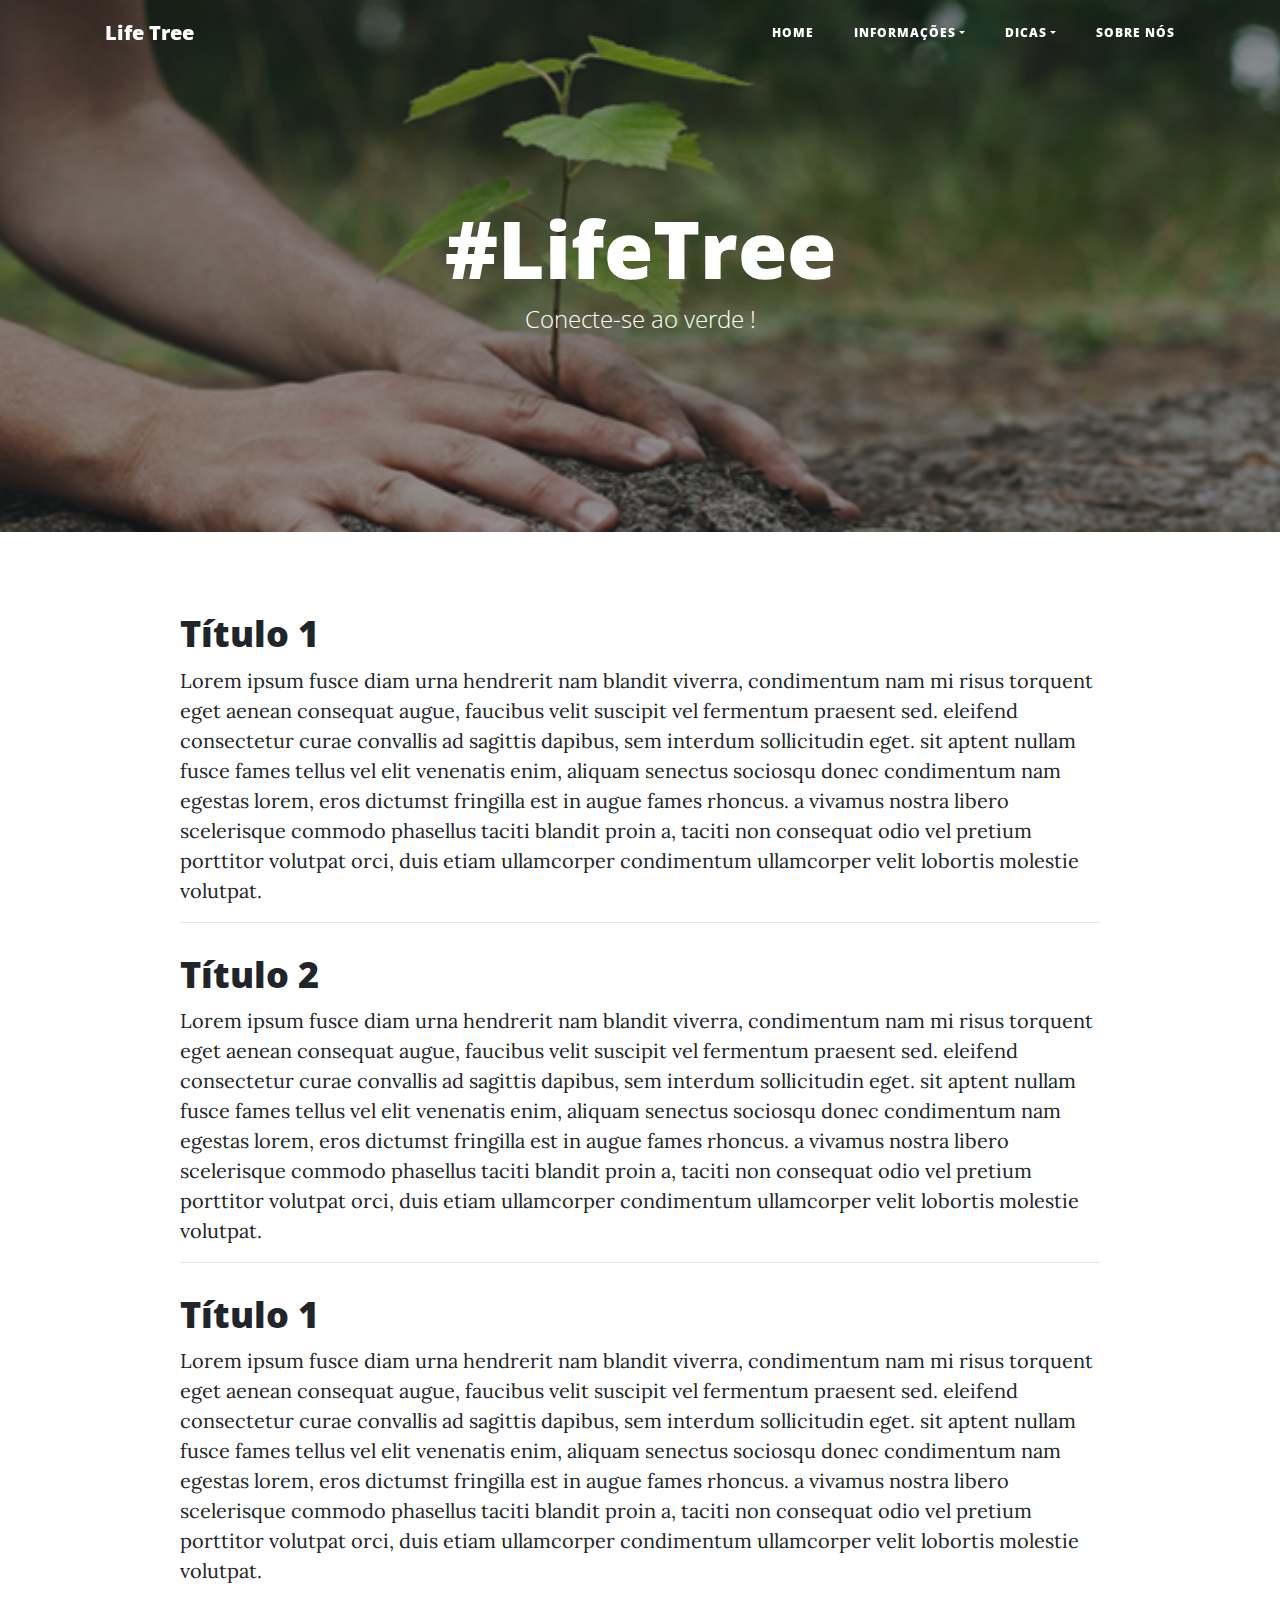
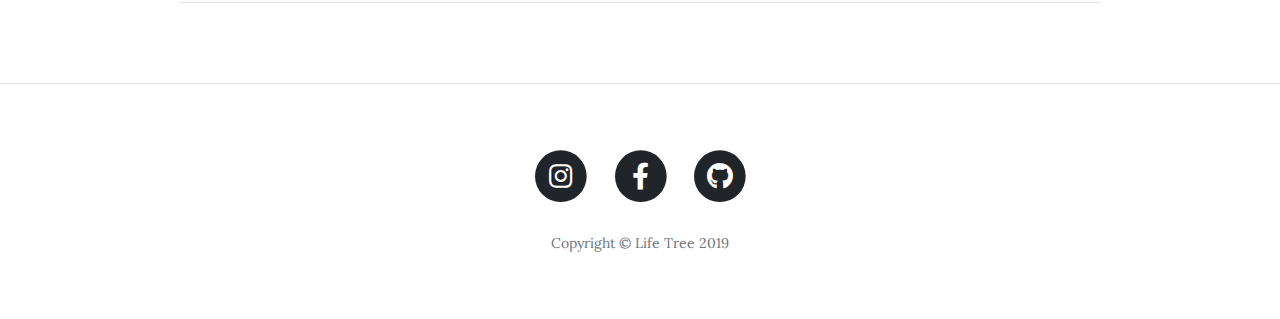
==== index.html @ 3e4d9c39 "Adição dos icones" ====
<!DOCTYPE html>
<html lang="en">

<head>
    <meta charset="utf-8">
    <meta name="viewport" content="width=device-width, initial-scale=1, shrink-to-fit=no">
    <meta name="description" content="">
    <meta name="author" content="">

    <title>Life tree</title>

    <!-- Bootstrap core CSS -->
    <link rel="stylesheet" href="https://stackpath.bootstrapcdn.com/bootstrap/4.3.1/css/bootstrap.min.css" integrity="sha384-ggOyR0iXCbMQv3Xipma34MD+dH/1fQ784/j6cY/iJTQUOhcWr7x9JvoRxT2MZw1T" crossorigin="anonymous">

    <link rel="shortcut icon" href="/lifetree/src/pics/image/icone.png" width="8">
    <link rel="icon" type="image/png" href="/lifetree/src/pics/image/icone.png" sizes="16x16">
    <link rel="icon" type="image/png" href="/lifetree/src/pics/image/icone.png" sizes="32x32">
    <link rel="icon" type="image/png" href="/lifetree/src/pics/image/icone.png" sizes="48x48">

    <!-- Custom fonts for this template -->
    <link href="vendor/fontawesome-free/css/all.min.css" rel="stylesheet" type="text/css">
    <link href='https://fonts.googleapis.com/css?family=Lora:400,700,400italic,700italic' rel='stylesheet' type='text/css'>
    <link href='https://fonts.googleapis.com/css?family=Open+Sans:300italic,400italic,600italic,700italic,800italic,400,300,600,700,800' rel='stylesheet' type='text/css'>

    <!-- Custom styles for this template -->
    <link href="src/css/clean-blog/clean-blog.min.css" rel="stylesheet">

    <!-- Manifest -->
    <link rel="manifest" href="/lifetree/manifest.json">
</head>

<body>

    <!-- Navigation -->
    <nav class="navbar navbar-expand-lg navbar-light fixed-top" id="mainNav">
        <div class="container">
            <a class="navbar-brand" href="index.html">Life Tree</a>
            <button class="navbar-toggler navbar-toggler-right" type="button" data-toggle="collapse" data-target="#navbarResponsive" aria-controls="navbarResponsive" aria-expanded="false" aria-label="Toggle navigation">
                Menu
                <i class="fas fa-bars"></i>
            </button>
            <div class="collapse navbar-collapse" id="navbarResponsive">
                <ul class="navbar-nav ml-auto">
                    <li class="nav-item">
                        <a class="nav-link" href="index.html">Home</a>
                    </li>
                    <li class="nav-item dropdown">
                        <a class="nav-link dropdown-toggle" href="#" id="navbarDropdown" role="button" data-toggle="dropdown" aria-haspopup="true" aria-expanded="false">Informações</a>
                        <div class="dropdown-menu dropdown-menu-right animate slideIn" aria-labelledby="navbarDropdown">
                            <a class="dropdown-item" href="pages/flora.html">Flora</a>
                            <a class="dropdown-item" href="pages/coleta.html">Reciclagem</a>
                            <a class="dropdown-item" href="pages/ong.html">Parceiros</a>
                        </div>
                    </li>

                    <li class="nav-item dropdown">
                        <a class="nav-link dropdown-toggle" href="#" id="navbarDropdown" role="button" data-toggle="dropdown" aria-haspopup="true" aria-expanded="false">Dicas</a>
                        <div class="dropdown-menu dropdown-menu-right animate slideIn" aria-labelledby="navbarDropdown">
                            <a class="dropdown-item" href="pages/curiosidades.html">Curiosidades</a>
                            <a class="dropdown-item" href="pages/dicas.html">Dicas domescticas</a>
                        </div>
                    </li>
                    <li class="nav-item">
                        <a class="nav-link" href="contact.html">Sobre nós</a>
                    </li>
                </ul>
            </div>
        </div>
    </nav>

    <!-- Page Header -->
    <header class="masthead" style="background-image: url('src/css/muda.png')">
        <div class="overlay"></div>
        <div class="container">
            <div class="row">
                <div class="col-lg-8 col-md-10 mx-auto">
                    <div class="site-heading">
                        <h1>#LifeTree</h1>
                        <span class="subheading">Conecte-se ao verde !</span>
                    </div>
                </div>
            </div>
        </div>
    </header>

    <!-- Main Content -->
    <div class="container pb-5">
        <div class="row">
            <div class="col-lg-10 col-md-12 mx-auto">
                <div class="post-preview">
                    <a>
                        <h6 class="post-title">Título 1</h6>
                        <p class="post-subtitle">Lorem ipsum fusce diam urna hendrerit nam blandit viverra, condimentum nam mi risus torquent eget aenean consequat augue, faucibus velit suscipit vel fermentum praesent sed. eleifend consectetur curae convallis ad sagittis dapibus, sem interdum sollicitudin eget. sit aptent nullam fusce fames tellus vel elit venenatis enim, aliquam senectus sociosqu donec condimentum nam egestas lorem, eros dictumst fringilla est in augue fames rhoncus. a vivamus nostra libero scelerisque commodo phasellus taciti blandit proin a, taciti non consequat odio vel pretium porttitor volutpat orci, duis etiam ullamcorper condimentum ullamcorper velit lobortis molestie volutpat.
                        </p>
                    </a>
                    <!-- <p class="post-meta">Posted by <a href="#">Start Bootstrap</a> on September 24, 2019</p> -->
                </div>
                <hr>
                <div class="post-preview">
                    <a>
                        <h6 class="post-title">Título 2</h6>
                        <p class="post-subtitle">Lorem ipsum fusce diam urna hendrerit nam blandit viverra, condimentum nam mi risus torquent eget aenean consequat augue, faucibus velit suscipit vel fermentum praesent sed. eleifend consectetur curae convallis ad sagittis dapibus, sem interdum sollicitudin eget. sit aptent nullam fusce fames tellus vel elit venenatis enim, aliquam senectus sociosqu donec condimentum nam egestas lorem, eros dictumst fringilla est in augue fames rhoncus. a vivamus nostra libero scelerisque commodo phasellus taciti blandit proin a, taciti non consequat odio vel pretium porttitor volutpat orci, duis etiam ullamcorper condimentum ullamcorper velit lobortis molestie volutpat.
                        </p>
                    </a>
                    <!-- <p class="post-meta">Posted by <a href="#">Start Bootstrap</a> on September 24, 2019</p> -->
                </div>

                <hr>

                <div class="post-preview">
                    <a>
                        <h6 class="post-title">Título 1</h6>
                        <p class="post-subtitle">Lorem ipsum fusce diam urna hendrerit nam blandit viverra, condimentum nam mi risus torquent eget aenean consequat augue, faucibus velit suscipit vel fermentum praesent sed. eleifend consectetur curae convallis ad sagittis dapibus, sem interdum sollicitudin eget. sit aptent nullam fusce fames tellus vel elit venenatis enim, aliquam senectus sociosqu donec condimentum nam egestas lorem, eros dictumst fringilla est in augue fames rhoncus. a vivamus nostra libero scelerisque commodo phasellus taciti blandit proin a, taciti non consequat odio vel pretium porttitor volutpat orci, duis etiam ullamcorper condimentum ullamcorper velit lobortis molestie volutpat.
                        </p>
                    </a>
                    <!-- <p class="post-meta">Posted by <a href="#">Start Bootstrap</a> on September 24, 2019</p> -->
                </div>

                <hr>
                <!-- Pager -->
                <!-- <div class="clearfix">
                    <a class="btn btn-primary float-right" href="#">Older Posts &rarr;</a>
                </div> -->
            </div>
        </div>
    </div>

    <hr class>

    <!-- Footer -->
    <footer>
        <div class="container">
            <div class="row">
                <div class="col-lg-10 col-md-12 mx-auto">
                    <ul class="list-inline text-center">
                        <li class="list-inline-item">
                            <a href="#">
                                <span class="fa-stack fa-lg">
                  <i class="fas fa-circle fa-stack-2x"></i>
                  <i class="fab fa-instagram fa-stack-1x fa-inverse"></i>
                </span>
                            </a>
                        </li>
                        <li class="list-inline-item">
                            <a href="#">
                                <span class="fa-stack fa-lg">
                  <i class="fas fa-circle fa-stack-2x"></i>
                  <i class="fab fa-facebook-f fa-stack-1x fa-inverse"></i>
                </span>
                            </a>
                        </li>
                        <li class="list-inline-item">
                            <a href="#">
                                <span class="fa-stack fa-lg">
                  <i class="fas fa-circle fa-stack-2x"></i>
                  <i class="fab fa-github fa-stack-1x fa-inverse"></i>
                </span>
                            </a>
                        </li>
                    </ul>
                    <p class="copyright text-muted">Copyright &copy; Life Tree 2019</p>
                </div>
            </div>
        </div>
    </footer>

    <!-- For Service Worker -->
    <script src="/lifetree/src/js/app.js"></script>
    <!-- Bootstrap core JavaScript -->
    <script src="/lifetree/vendor/jquery/jquery.min.js"></script>
    <script src="https://stackpath.bootstrapcdn.com/bootstrap/4.3.1/js/bootstrap.min.js" integrity="sha384-JjSmVgyd0p3pXB1rRibZUAYoIIy6OrQ6VrjIEaFf/nJGzIxFDsf4x0xIM+B07jRM" crossorigin="anonymous"></script>

    <!-- Custom scripts for this template -->
    <script src="/lifetree/src/js/clean-blog/clean-blog.min.js"></script>

</body>

</html>
---- src/css/clean-blog/clean-blog.min.css ----
/*!
 * Start Bootstrap - Clean Blog v5.0.7 (https://startbootstrap.com/template-overviews/clean-blog)
 * Copyright 2013-2019 Start Bootstrap
 * Licensed under MIT (https://github.com/BlackrockDigital/startbootstrap-clean-blog/blob/master/LICENSE)
 */body{font-size:20px;color:#212529;font-family:Lora,'Times New Roman',serif}p{line-height:1.5;margin:30px 0}p a{text-decoration:underline}h1,h2,h3,h4,h5,h6{font-weight:800;font-family:'Open Sans','Helvetica Neue',Helvetica,Arial,sans-serif}a{color:#212529;-webkit-transition:all .2s;transition:all .2s}a:focus,a:hover{color:#0085a1}blockquote{font-style:italic;color:#868e96}.section-heading{font-size:36px;font-weight:700;margin-top:60px}.caption{font-size:14px;font-style:italic;display:block;margin:0;padding:10px;text-align:center;border-bottom-right-radius:5px;border-bottom-left-radius:5px}::-moz-selection{color:#fff;background:#0085a1;text-shadow:none}::selection{color:#fff;background:#0085a1;text-shadow:none}img::-moz-selection{color:#fff;background:0 0}img::selection{color:#fff;background:0 0}img::-moz-selection{color:#fff;background:0 0}#mainNav{position:absolute;border-bottom:1px solid #e9ecef;background-color:#fff;font-family:'Open Sans','Helvetica Neue',Helvetica,Arial,sans-serif}#mainNav .navbar-brand{font-weight:800;color:#343a40}#mainNav .navbar-toggler{font-size:12px;font-weight:800;padding:13px;text-transform:uppercase;color:#343a40}#mainNav .navbar-nav>li.nav-item>a{font-size:12px;font-weight:800;letter-spacing:1px;text-transform:uppercase}@media only screen and (min-width:992px){#mainNav{border-bottom:1px solid transparent;background:0 0}#mainNav .navbar-brand{padding:10px 20px;color:#fff}#mainNav .navbar-brand:focus,#mainNav .navbar-brand:hover{color:rgba(255,255,255,.8)}#mainNav .navbar-nav>li.nav-item>a{padding:10px 20px;color:#fff}#mainNav .navbar-nav>li.nav-item>a:focus,#mainNav .navbar-nav>li.nav-item>a:hover{color:rgba(255,255,255,.8)}}@media only screen and (min-width:992px){#mainNav{-webkit-transition:background-color .2s;transition:background-color .2s;-webkit-transform:translate3d(0,0,0);transform:translate3d(0,0,0);-webkit-backface-visibility:hidden}#mainNav.is-fixed{position:fixed;top:-67px;-webkit-transition:-webkit-transform .2s;transition:-webkit-transform .2s;transition:transform .2s;transition:transform .2s,-webkit-transform .2s;border-bottom:1px solid #fff;background-color:rgba(255,255,255,.9)}#mainNav.is-fixed .navbar-brand{color:#212529}#mainNav.is-fixed .navbar-brand:focus,#mainNav.is-fixed .navbar-brand:hover{color:#0085a1}#mainNav.is-fixed .navbar-nav>li.nav-item>a{color:#212529}#mainNav.is-fixed .navbar-nav>li.nav-item>a:focus,#mainNav.is-fixed .navbar-nav>li.nav-item>a:hover{color:#0085a1}#mainNav.is-visible{-webkit-transform:translate3d(0,100%,0);transform:translate3d(0,100%,0)}}header.masthead{margin-bottom:50px;background:no-repeat center center;background-color:#868e96;background-attachment:scroll;position:relative;background-size:cover}header.masthead .overlay{position:absolute;top:0;left:0;height:100%;width:100%;background-color:#212529;opacity:.5}header.masthead .page-heading,header.masthead .post-heading,header.masthead .site-heading{padding:200px 0 150px;color:#fff}@media only screen and (min-width:768px){header.masthead .page-heading,header.masthead .post-heading,header.masthead .site-heading{padding:200px 0}}header.masthead .page-heading,header.masthead .site-heading{text-align:center}header.masthead .page-heading h1,header.masthead .site-heading h1{font-size:50px;margin-top:0}header.masthead .page-heading .subheading,header.masthead .site-heading .subheading{font-size:24px;font-weight:300;line-height:1.1;display:block;margin:10px 0 0;font-family:'Open Sans','Helvetica Neue',Helvetica,Arial,sans-serif}@media only screen and (min-width:768px){header.masthead .page-heading h1,header.masthead .site-heading h1{font-size:80px}}header.masthead .post-heading h1{font-size:35px}header.masthead .post-heading .meta,header.masthead .post-heading .subheading{line-height:1.1;display:block}header.masthead .post-heading .subheading{font-size:24px;font-weight:600;margin:10px 0 30px;font-family:'Open Sans','Helvetica Neue',Helvetica,Arial,sans-serif}header.masthead .post-heading .meta{font-size:20px;font-weight:300;font-style:italic;font-family:Lora,'Times New Roman',serif}header.masthead .post-heading .meta a{color:#fff}@media only screen and (min-width:768px){header.masthead .post-heading h1{font-size:55px}header.masthead .post-heading .subheading{font-size:30px}}.post-preview>a{color:#212529}.post-preview>a:focus,.post-preview>a:hover{text-decoration:none;color:#0085a1}.post-preview>a>.post-title{font-size:30px;margin-top:30px;margin-bottom:10px}.post-preview>a>.post-subtitle{font-weight:300;margin:0 0 10px}.post-preview>.post-meta{font-size:18px;font-style:italic;margin-top:0;color:#868e96}.post-preview>.post-meta>a{text-decoration:none;color:#212529}.post-preview>.post-meta>a:focus,.post-preview>.post-meta>a:hover{text-decoration:underline;color:#0085a1}@media only screen and (min-width:768px){.post-preview>a>.post-title{font-size:36px}}.floating-label-form-group{font-size:14px;position:relative;margin-bottom:0;padding-bottom:.5em;border-bottom:1px solid #dee2e6}.floating-label-form-group input,.floating-label-form-group textarea{font-size:1.5em;position:relative;z-index:1;padding:0;resize:none;border:none;border-radius:0;background:0 0;-webkit-box-shadow:none!important;box-shadow:none!important;font-family:Lora,'Times New Roman',serif}.floating-label-form-group input::-webkit-input-placeholder,.floating-label-form-group textarea::-webkit-input-placeholder{color:#868e96;font-family:Lora,'Times New Roman',serif}.floating-label-form-group label{font-size:.85em;line-height:1.764705882em;position:relative;z-index:0;top:2em;display:block;margin:0;-webkit-transition:top .3s ease,opacity .3s ease;transition:top .3s ease,opacity .3s ease;vertical-align:middle;vertical-align:baseline;opacity:0}.floating-label-form-group .help-block{margin:15px 0}.floating-label-form-group-with-value label{top:0;opacity:1}.floating-label-form-group-with-focus label{color:#0085a1}form .form-group:first-child .floating-label-form-group{border-top:1px solid #dee2e6}footer{padding:50px 0 65px}footer .list-inline{margin:0;padding:0}footer .copyright{font-size:14px;margin-bottom:0;text-align:center}.btn{font-size:14px;font-weight:800;padding:15px 25px;letter-spacing:1px;text-transform:uppercase;border-radius:0;font-family:'Open Sans','Helvetica Neue',Helvetica,Arial,sans-serif}.btn-primary{background-color:#0085a1;border-color:#0085a1}.btn-primary:active,.btn-primary:focus,.btn-primary:hover{color:#fff;background-color:#00657b!important;border-color:#00657b!important}.btn-lg{font-size:16px;padding:25px 35px}
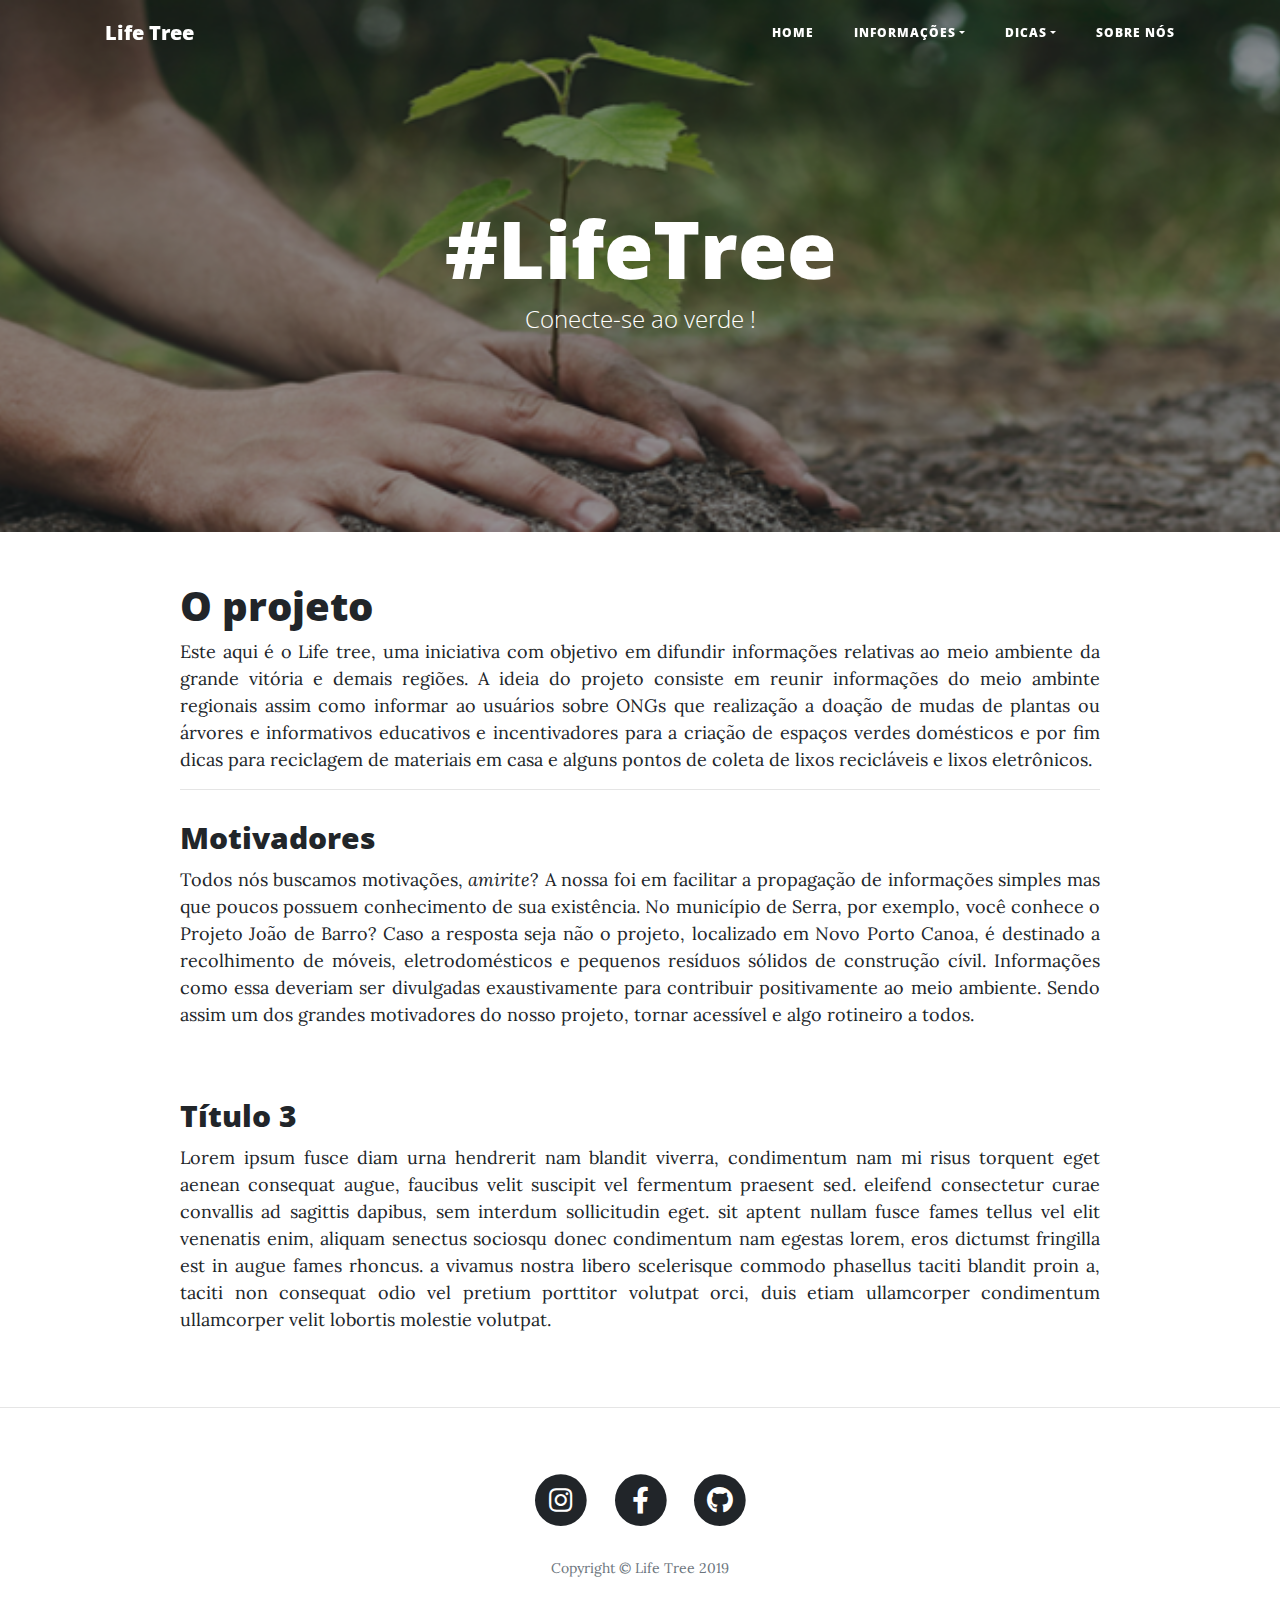
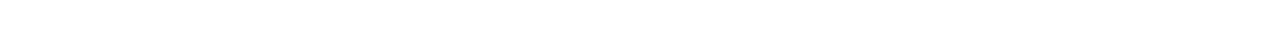
==== commit b3d5f20e: "chatisse" ====
--- a/index.html
+++ b/index.html
@@ -26,7 +26,7 @@
     <link href="src/css/clean-blog/clean-blog.min.css" rel="stylesheet">
 
     <!-- Manifest -->
-    <link rel="manifest" href="/lifetree/manifest.json">
+    <!-- <link rel="manifest" href="/lifetree/manifest.json"> -->
 </head>
 
 <body>
@@ -87,10 +87,12 @@
     <div class="container pb-5">
         <div class="row">
             <div class="col-lg-10 col-md-12 mx-auto">
-                <div class="post-preview">
+                <div class="post-preview " >
                     <a>
-                        <h6 class="post-title">Título 1</h6>
-                        <p class="post-subtitle">Lorem ipsum fusce diam urna hendrerit nam blandit viverra, condimentum nam mi risus torquent eget aenean consequat augue, faucibus velit suscipit vel fermentum praesent sed. eleifend consectetur curae convallis ad sagittis dapibus, sem interdum sollicitudin eget. sit aptent nullam fusce fames tellus vel elit venenatis enim, aliquam senectus sociosqu donec condimentum nam egestas lorem, eros dictumst fringilla est in augue fames rhoncus. a vivamus nostra libero scelerisque commodo phasellus taciti blandit proin a, taciti non consequat odio vel pretium porttitor volutpat orci, duis etiam ullamcorper condimentum ullamcorper velit lobortis molestie volutpat.
+                        <h1 class="">O projeto</h1>
+                        <p class="post-subtitle text-justify">
+                            Este aqui é o Life tree, uma iniciativa com objetivo em difundir informações relativas ao meio ambiente da grande vitória e demais regiões. 
+                            A ideia do projeto consiste em reunir informações do meio ambinte regionais assim como informar ao usuários sobre ONGs que realização a doação de mudas de plantas ou árvores e informativos educativos e incentivadores para a criação de espaços verdes domésticos e por fim dicas para reciclagem de materiais em casa e alguns pontos de coleta de lixos recicláveis e lixos eletrônicos.
                         </p>
                     </a>
                     <!-- <p class="post-meta">Posted by <a href="#">Start Bootstrap</a> on September 24, 2019</p> -->
@@ -98,25 +100,23 @@
                 <hr>
                 <div class="post-preview">
                     <a>
-                        <h6 class="post-title">Título 2</h6>
-                        <p class="post-subtitle">Lorem ipsum fusce diam urna hendrerit nam blandit viverra, condimentum nam mi risus torquent eget aenean consequat augue, faucibus velit suscipit vel fermentum praesent sed. eleifend consectetur curae convallis ad sagittis dapibus, sem interdum sollicitudin eget. sit aptent nullam fusce fames tellus vel elit venenatis enim, aliquam senectus sociosqu donec condimentum nam egestas lorem, eros dictumst fringilla est in augue fames rhoncus. a vivamus nostra libero scelerisque commodo phasellus taciti blandit proin a, taciti non consequat odio vel pretium porttitor volutpat orci, duis etiam ullamcorper condimentum ullamcorper velit lobortis molestie volutpat.
+                        <h6 class="post-title">Motivadores</h6>
+                        <p class="post-subtitle text-justify">Todos nós buscamos motivações, <span class="font-italic">amirite</span>? A nossa foi em facilitar a propagação de informações simples mas que poucos possuem conhecimento de sua existência. No município de Serra, por exemplo, você conhece o Projeto João de Barro? Caso a resposta seja não o projeto, localizado em Novo Porto Canoa, é destinado a recolhimento de móveis, eletrodomésticos e pequenos resíduos sólidos de construção cívil. Informações como essa deveriam ser divulgadas exaustivamente para contribuir positivamente ao meio ambiente. Sendo assim um dos grandes motivadores do nosso projeto, tornar acessível e algo rotineiro a todos.
+                        </p>
+                    </a>
+                    <!-- <p class="post-meta">Posted by <a href="#">Start Bootstrap</a> on September 24, 2019</p> -->
+                </div>
+                <br>
+                <div class="post-preview">
+                    <a>
+                        <h6 class="post-title">Título 3</h6>
+                        <p class="post-subtitle text-justify">Lorem ipsum fusce diam urna hendrerit nam blandit viverra, condimentum nam mi risus torquent eget aenean consequat augue, faucibus velit suscipit vel fermentum praesent sed. eleifend consectetur curae convallis ad sagittis dapibus, sem interdum sollicitudin eget. sit aptent nullam fusce fames tellus vel elit venenatis enim, aliquam senectus sociosqu donec condimentum nam egestas lorem, eros dictumst fringilla est in augue fames rhoncus. a vivamus nostra libero scelerisque commodo phasellus taciti blandit proin a, taciti non consequat odio vel pretium porttitor volutpat orci, duis etiam ullamcorper condimentum ullamcorper velit lobortis molestie volutpat.
                         </p>
                     </a>
                     <!-- <p class="post-meta">Posted by <a href="#">Start Bootstrap</a> on September 24, 2019</p> -->
                 </div>
 
-                <hr>
-
-                <div class="post-preview">
-                    <a>
-                        <h6 class="post-title">Título 1</h6>
-                        <p class="post-subtitle">Lorem ipsum fusce diam urna hendrerit nam blandit viverra, condimentum nam mi risus torquent eget aenean consequat augue, faucibus velit suscipit vel fermentum praesent sed. eleifend consectetur curae convallis ad sagittis dapibus, sem interdum sollicitudin eget. sit aptent nullam fusce fames tellus vel elit venenatis enim, aliquam senectus sociosqu donec condimentum nam egestas lorem, eros dictumst fringilla est in augue fames rhoncus. a vivamus nostra libero scelerisque commodo phasellus taciti blandit proin a, taciti non consequat odio vel pretium porttitor volutpat orci, duis etiam ullamcorper condimentum ullamcorper velit lobortis molestie volutpat.
-                        </p>
-                    </a>
-                    <!-- <p class="post-meta">Posted by <a href="#">Start Bootstrap</a> on September 24, 2019</p> -->
-                </div>
-
-                <hr>
+                
                 <!-- Pager -->
                 <!-- <div class="clearfix">
                     <a class="btn btn-primary float-right" href="#">Older Posts &rarr;</a>
@@ -165,7 +165,7 @@
     </footer>
 
     <!-- For Service Worker -->
-    <script src="/lifetree/src/js/app.js"></script>
+    <!-- <script src="/lifetree/src/js/app.js"></script> -->
     <!-- Bootstrap core JavaScript -->
     <script src="/lifetree/vendor/jquery/jquery.min.js"></script>
     <script src="https://stackpath.bootstrapcdn.com/bootstrap/4.3.1/js/bootstrap.min.js" integrity="sha384-JjSmVgyd0p3pXB1rRibZUAYoIIy6OrQ6VrjIEaFf/nJGzIxFDsf4x0xIM+B07jRM" crossorigin="anonymous"></script>
--- a/src/css/clean-blog/clean-blog.min.css
+++ b/src/css/clean-blog/clean-blog.min.css
@@ -2,4 +2,426 @@
  * Start Bootstrap - Clean Blog v5.0.7 (https://startbootstrap.com/template-overviews/clean-blog)
  * Copyright 2013-2019 Start Bootstrap
  * Licensed under MIT (https://github.com/BlackrockDigital/startbootstrap-clean-blog/blob/master/LICENSE)
- */body{font-size:20px;color:#212529;font-family:Lora,'Times New Roman',serif}p{line-height:1.5;margin:30px 0}p a{text-decoration:underline}h1,h2,h3,h4,h5,h6{font-weight:800;font-family:'Open Sans','Helvetica Neue',Helvetica,Arial,sans-serif}a{color:#212529;-webkit-transition:all .2s;transition:all .2s}a:focus,a:hover{color:#0085a1}blockquote{font-style:italic;color:#868e96}.section-heading{font-size:36px;font-weight:700;margin-top:60px}.caption{font-size:14px;font-style:italic;display:block;margin:0;padding:10px;text-align:center;border-bottom-right-radius:5px;border-bottom-left-radius:5px}::-moz-selection{color:#fff;background:#0085a1;text-shadow:none}::selection{color:#fff;background:#0085a1;text-shadow:none}img::-moz-selection{color:#fff;background:0 0}img::selection{color:#fff;background:0 0}img::-moz-selection{color:#fff;background:0 0}#mainNav{position:absolute;border-bottom:1px solid #e9ecef;background-color:#fff;font-family:'Open Sans','Helvetica Neue',Helvetica,Arial,sans-serif}#mainNav .navbar-brand{font-weight:800;color:#343a40}#mainNav .navbar-toggler{font-size:12px;font-weight:800;padding:13px;text-transform:uppercase;color:#343a40}#mainNav .navbar-nav>li.nav-item>a{font-size:12px;font-weight:800;letter-spacing:1px;text-transform:uppercase}@media only screen and (min-width:992px){#mainNav{border-bottom:1px solid transparent;background:0 0}#mainNav .navbar-brand{padding:10px 20px;color:#fff}#mainNav .navbar-brand:focus,#mainNav .navbar-brand:hover{color:rgba(255,255,255,.8)}#mainNav .navbar-nav>li.nav-item>a{padding:10px 20px;color:#fff}#mainNav .navbar-nav>li.nav-item>a:focus,#mainNav .navbar-nav>li.nav-item>a:hover{color:rgba(255,255,255,.8)}}@media only screen and (min-width:992px){#mainNav{-webkit-transition:background-color .2s;transition:background-color .2s;-webkit-transform:translate3d(0,0,0);transform:translate3d(0,0,0);-webkit-backface-visibility:hidden}#mainNav.is-fixed{position:fixed;top:-67px;-webkit-transition:-webkit-transform .2s;transition:-webkit-transform .2s;transition:transform .2s;transition:transform .2s,-webkit-transform .2s;border-bottom:1px solid #fff;background-color:rgba(255,255,255,.9)}#mainNav.is-fixed .navbar-brand{color:#212529}#mainNav.is-fixed .navbar-brand:focus,#mainNav.is-fixed .navbar-brand:hover{color:#0085a1}#mainNav.is-fixed .navbar-nav>li.nav-item>a{color:#212529}#mainNav.is-fixed .navbar-nav>li.nav-item>a:focus,#mainNav.is-fixed .navbar-nav>li.nav-item>a:hover{color:#0085a1}#mainNav.is-visible{-webkit-transform:translate3d(0,100%,0);transform:translate3d(0,100%,0)}}header.masthead{margin-bottom:50px;background:no-repeat center center;background-color:#868e96;background-attachment:scroll;position:relative;background-size:cover}header.masthead .overlay{position:absolute;top:0;left:0;height:100%;width:100%;background-color:#212529;opacity:.5}header.masthead .page-heading,header.masthead .post-heading,header.masthead .site-heading{padding:200px 0 150px;color:#fff}@media only screen and (min-width:768px){header.masthead .page-heading,header.masthead .post-heading,header.masthead .site-heading{padding:200px 0}}header.masthead .page-heading,header.masthead .site-heading{text-align:center}header.masthead .page-heading h1,header.masthead .site-heading h1{font-size:50px;margin-top:0}header.masthead .page-heading .subheading,header.masthead .site-heading .subheading{font-size:24px;font-weight:300;line-height:1.1;display:block;margin:10px 0 0;font-family:'Open Sans','Helvetica Neue',Helvetica,Arial,sans-serif}@media only screen and (min-width:768px){header.masthead .page-heading h1,header.masthead .site-heading h1{font-size:80px}}header.masthead .post-heading h1{font-size:35px}header.masthead .post-heading .meta,header.masthead .post-heading .subheading{line-height:1.1;display:block}header.masthead .post-heading .subheading{font-size:24px;font-weight:600;margin:10px 0 30px;font-family:'Open Sans','Helvetica Neue',Helvetica,Arial,sans-serif}header.masthead .post-heading .meta{font-size:20px;font-weight:300;font-style:italic;font-family:Lora,'Times New Roman',serif}header.masthead .post-heading .meta a{color:#fff}@media only screen and (min-width:768px){header.masthead .post-heading h1{font-size:55px}header.masthead .post-heading .subheading{font-size:30px}}.post-preview>a{color:#212529}.post-preview>a:focus,.post-preview>a:hover{text-decoration:none;color:#0085a1}.post-preview>a>.post-title{font-size:30px;margin-top:30px;margin-bottom:10px}.post-preview>a>.post-subtitle{font-weight:300;margin:0 0 10px}.post-preview>.post-meta{font-size:18px;font-style:italic;margin-top:0;color:#868e96}.post-preview>.post-meta>a{text-decoration:none;color:#212529}.post-preview>.post-meta>a:focus,.post-preview>.post-meta>a:hover{text-decoration:underline;color:#0085a1}@media only screen and (min-width:768px){.post-preview>a>.post-title{font-size:36px}}.floating-label-form-group{font-size:14px;position:relative;margin-bottom:0;padding-bottom:.5em;border-bottom:1px solid #dee2e6}.floating-label-form-group input,.floating-label-form-group textarea{font-size:1.5em;position:relative;z-index:1;padding:0;resize:none;border:none;border-radius:0;background:0 0;-webkit-box-shadow:none!important;box-shadow:none!important;font-family:Lora,'Times New Roman',serif}.floating-label-form-group input::-webkit-input-placeholder,.floating-label-form-group textarea::-webkit-input-placeholder{color:#868e96;font-family:Lora,'Times New Roman',serif}.floating-label-form-group label{font-size:.85em;line-height:1.764705882em;position:relative;z-index:0;top:2em;display:block;margin:0;-webkit-transition:top .3s ease,opacity .3s ease;transition:top .3s ease,opacity .3s ease;vertical-align:middle;vertical-align:baseline;opacity:0}.floating-label-form-group .help-block{margin:15px 0}.floating-label-form-group-with-value label{top:0;opacity:1}.floating-label-form-group-with-focus label{color:#0085a1}form .form-group:first-child .floating-label-form-group{border-top:1px solid #dee2e6}footer{padding:50px 0 65px}footer .list-inline{margin:0;padding:0}footer .copyright{font-size:14px;margin-bottom:0;text-align:center}.btn{font-size:14px;font-weight:800;padding:15px 25px;letter-spacing:1px;text-transform:uppercase;border-radius:0;font-family:'Open Sans','Helvetica Neue',Helvetica,Arial,sans-serif}.btn-primary{background-color:#0085a1;border-color:#0085a1}.btn-primary:active,.btn-primary:focus,.btn-primary:hover{color:#fff;background-color:#00657b!important;border-color:#00657b!important}.btn-lg{font-size:16px;padding:25px 35px}+ */
+
+ body {
+	font-size: 20px;
+	color: #212529;
+	font-family: Lora, 'Times New Roman', serif
+}
+
+p {
+	line-height: 1.5;
+	margin: 30px 0
+}
+
+p a {
+	text-decoration: underline
+}
+
+h1,
+h2,
+h3,
+h4,
+h5,
+h6 {
+	font-weight: 800;
+	font-family: 'Open Sans', 'Helvetica Neue', Helvetica, Arial, sans-serif
+}
+
+a {
+	color: #212529;
+	-webkit-transition: all .2s;
+	transition: all .2s
+}
+
+a:focus,
+a:hover {
+	color: #0085a1
+}
+
+blockquote {
+	font-style: italic;
+	color: #868e96
+}
+
+.section-heading {
+	font-size: 36px;
+	font-weight: 700;
+	margin-top: 60px
+}
+
+.caption {
+	font-size: 14px;
+	font-style: italic;
+	display: block;
+	margin: 0;
+	padding: 10px;
+	text-align: center;
+	border-bottom-right-radius: 5px;
+	border-bottom-left-radius: 5px
+}
+
+::-moz-selection {
+	color: #fff;
+	background: #0085a1;
+	text-shadow: none
+}
+
+::selection {
+	color: #fff;
+	background: #0085a1;
+	text-shadow: none
+}
+
+img::-moz-selection {
+	color: #fff;
+	background: 0 0
+}
+
+img::selection {
+	color: #fff;
+	background: 0 0
+}
+
+img::-moz-selection {
+	color: #fff;
+	background: 0 0
+}
+
+#mainNav {
+	position: absolute;
+	border-bottom: 1px solid #e9ecef;
+	background-color: #fff;
+	font-family: 'Open Sans', 'Helvetica Neue', Helvetica, Arial, sans-serif
+}
+
+#mainNav .navbar-brand {
+	font-weight: 800;
+	color: #343a40
+}
+
+#mainNav .navbar-toggler {
+	font-size: 12px;
+	font-weight: 800;
+	padding: 13px;
+	text-transform: uppercase;
+	color: #343a40
+}
+
+#mainNav .navbar-nav>li.nav-item>a {
+	font-size: 12px;
+	font-weight: 800;
+	letter-spacing: 1px;
+	text-transform: uppercase
+}
+
+@media only screen and (min-width:992px) {
+	#mainNav {
+		border-bottom: 1px solid transparent;
+		background: 0 0
+	}
+	#mainNav .navbar-brand {
+		padding: 10px 20px;
+		color: #fff
+	}
+	#mainNav .navbar-brand:focus,
+	#mainNav .navbar-brand:hover {
+		color: rgba(255, 255, 255, .8)
+	}
+	#mainNav .navbar-nav>li.nav-item>a {
+		padding: 10px 20px;
+		color: #fff
+	}
+	#mainNav .navbar-nav>li.nav-item>a:focus,
+	#mainNav .navbar-nav>li.nav-item>a:hover {
+		color: rgba(255, 255, 255, .8)
+	}
+}
+
+@media only screen and (min-width:992px) {
+	#mainNav {
+		-webkit-transition: background-color .2s;
+		transition: background-color .2s;
+		-webkit-transform: translate3d(0, 0, 0);
+		transform: translate3d(0, 0, 0);
+		-webkit-backface-visibility: hidden
+	}
+	#mainNav.is-fixed {
+		position: fixed;
+		top: -67px;
+		-webkit-transition: -webkit-transform .2s;
+		transition: -webkit-transform .2s;
+		transition: transform .2s;
+		transition: transform .2s, -webkit-transform .2s;
+		border-bottom: 1px solid #fff;
+		background-color: rgba(255, 255, 255, .9)
+	}
+	#mainNav.is-fixed .navbar-brand {
+		color: #212529
+	}
+	#mainNav.is-fixed .navbar-brand:focus,
+	#mainNav.is-fixed .navbar-brand:hover {
+		color: #0085a1
+	}
+	#mainNav.is-fixed .navbar-nav>li.nav-item>a {
+		color: #212529
+	}
+	#mainNav.is-fixed .navbar-nav>li.nav-item>a:focus,
+	#mainNav.is-fixed .navbar-nav>li.nav-item>a:hover {
+		color: #0085a1
+	}
+	#mainNav.is-visible {
+		-webkit-transform: translate3d(0, 100%, 0);
+		transform: translate3d(0, 100%, 0)
+	}
+}
+
+header.masthead {
+	margin-bottom: 50px;
+	background: no-repeat center center;
+	background-color: #868e96;
+	background-attachment: scroll;
+	position: relative;
+	background-size: cover
+}
+
+header.masthead .overlay {
+	position: absolute;
+	top: 0;
+	left: 0;
+	height: 100%;
+	width: 100%;
+	background-color: #212529;
+	opacity: .5
+}
+
+header.masthead .page-heading,
+header.masthead .post-heading,
+header.masthead .site-heading {
+	padding: 200px 0 150px;
+	color: #fff
+}
+
+@media only screen and (min-width:768px) {
+	header.masthead .page-heading,
+	header.masthead .post-heading,
+	header.masthead .site-heading {
+		padding: 200px 0
+	}
+}
+
+header.masthead .page-heading,
+header.masthead .site-heading {
+	text-align: center
+}
+
+header.masthead .page-heading h1,
+header.masthead .site-heading h1 {
+	font-size: 50px;
+	margin-top: 0
+}
+
+header.masthead .page-heading .subheading,
+header.masthead .site-heading .subheading {
+	font-size: 24px;
+	font-weight: 300;
+	line-height: 1.1;
+	display: block;
+	margin: 10px 0 0;
+	font-family: 'Open Sans', 'Helvetica Neue', Helvetica, Arial, sans-serif
+}
+
+@media only screen and (min-width:768px) {
+	header.masthead .page-heading h1,
+	header.masthead .site-heading h1 {
+		font-size: 80px
+	}
+}
+
+header.masthead .post-heading h1 {
+	font-size: 35px
+}
+
+header.masthead .post-heading .meta,
+header.masthead .post-heading .subheading {
+	line-height: 1.1;
+	display: block
+}
+
+header.masthead .post-heading .subheading {
+	font-size: 24px;
+	font-weight: 600;
+	margin: 10px 0 30px;
+	font-family: 'Open Sans', 'Helvetica Neue', Helvetica, Arial, sans-serif
+}
+
+header.masthead .post-heading .meta {
+	font-size: 20px;
+	font-weight: 300;
+	font-style: italic;
+	font-family: Lora, 'Times New Roman', serif
+}
+
+header.masthead .post-heading .meta a {
+	color: #fff
+}
+
+@media only screen and (min-width:768px) {
+	header.masthead .post-heading h1 {
+		font-size: 55px
+	}
+	header.masthead .post-heading .subheading {
+		font-size: 30px
+	}
+}
+
+.post-preview>a {
+	color: #212529
+}
+
+.post-preview>a:focus,
+.post-preview>a:hover {
+	text-decoration: none;
+	color: #0085a1
+}
+
+.post-preview>a>.post-title {
+	font-size: 0.9em;
+	margin-top: 30px;
+	margin-bottom: 10px
+}
+
+.post-preview>a>.post-subtitle {
+	font-weight: 300;
+    margin: 0 0 10px;
+    font-size: 0.9em
+}
+
+.post-preview>.post-meta {
+	font-size: 18px;
+	font-style: italic;
+	margin-top: 0;
+	color: #868e96
+}
+
+.post-preview>.post-meta>a {
+	text-decoration: none;
+	color: #212529
+}
+
+.post-preview>.post-meta>a:focus,
+.post-preview>.post-meta>a:hover {
+	text-decoration: underline;
+	color: #0085a1
+}
+
+@media only screen and (min-width:768px) {
+	.post-preview>a>.post-title {
+	    font-size: 1.5em
+	}
+}
+
+.floating-label-form-group {
+	font-size: 14px;
+	position: relative;
+	margin-bottom: 0;
+	padding-bottom: .5em;
+	border-bottom: 1px solid #dee2e6
+}
+
+.floating-label-form-group input,
+.floating-label-form-group textarea {
+	font-size: 1.5em;
+	position: relative;
+	z-index: 1;
+	padding: 0;
+	resize: none;
+	border: none;
+	border-radius: 0;
+	background: 0 0;
+	-webkit-box-shadow: none!important;
+	box-shadow: none!important;
+	font-family: Lora, 'Times New Roman', serif
+}
+
+.floating-label-form-group input::-webkit-input-placeholder,
+.floating-label-form-group textarea::-webkit-input-placeholder {
+	color: #868e96;
+	font-family: Lora, 'Times New Roman', serif
+}
+
+.floating-label-form-group label {
+	font-size: .85em;
+	line-height: 1.764705882em;
+	position: relative;
+	z-index: 0;
+	top: 2em;
+	display: block;
+	margin: 0;
+	-webkit-transition: top .3s ease, opacity .3s ease;
+	transition: top .3s ease, opacity .3s ease;
+	vertical-align: middle;
+	vertical-align: baseline;
+	opacity: 0
+}
+
+.floating-label-form-group .help-block {
+	margin: 15px 0
+}
+
+.floating-label-form-group-with-value label {
+	top: 0;
+	opacity: 1
+}
+
+.floating-label-form-group-with-focus label {
+	color: #0085a1
+}
+
+form .form-group:first-child .floating-label-form-group {
+	border-top: 1px solid #dee2e6
+}
+
+footer {
+	padding: 50px 0 65px
+}
+
+footer .list-inline {
+	margin: 0;
+	padding: 0
+}
+
+footer .copyright {
+	font-size: 14px;
+	margin-bottom: 0;
+	text-align: center
+}
+
+.btn {
+	font-size: 14px;
+	font-weight: 800;
+	padding: 15px 25px;
+	letter-spacing: 1px;
+	text-transform: uppercase;
+	border-radius: 0;
+	font-family: 'Open Sans', 'Helvetica Neue', Helvetica, Arial, sans-serif
+}
+
+.btn-primary {
+	background-color: #0085a1;
+	border-color: #0085a1
+}
+
+.btn-primary:active,
+.btn-primary:focus,
+.btn-primary:hover {
+	color: #fff;
+	background-color: #00657b!important;
+	border-color: #00657b!important
+}
+
+.btn-lg {
+	font-size: 16px;
+	padding: 25px 35px
+}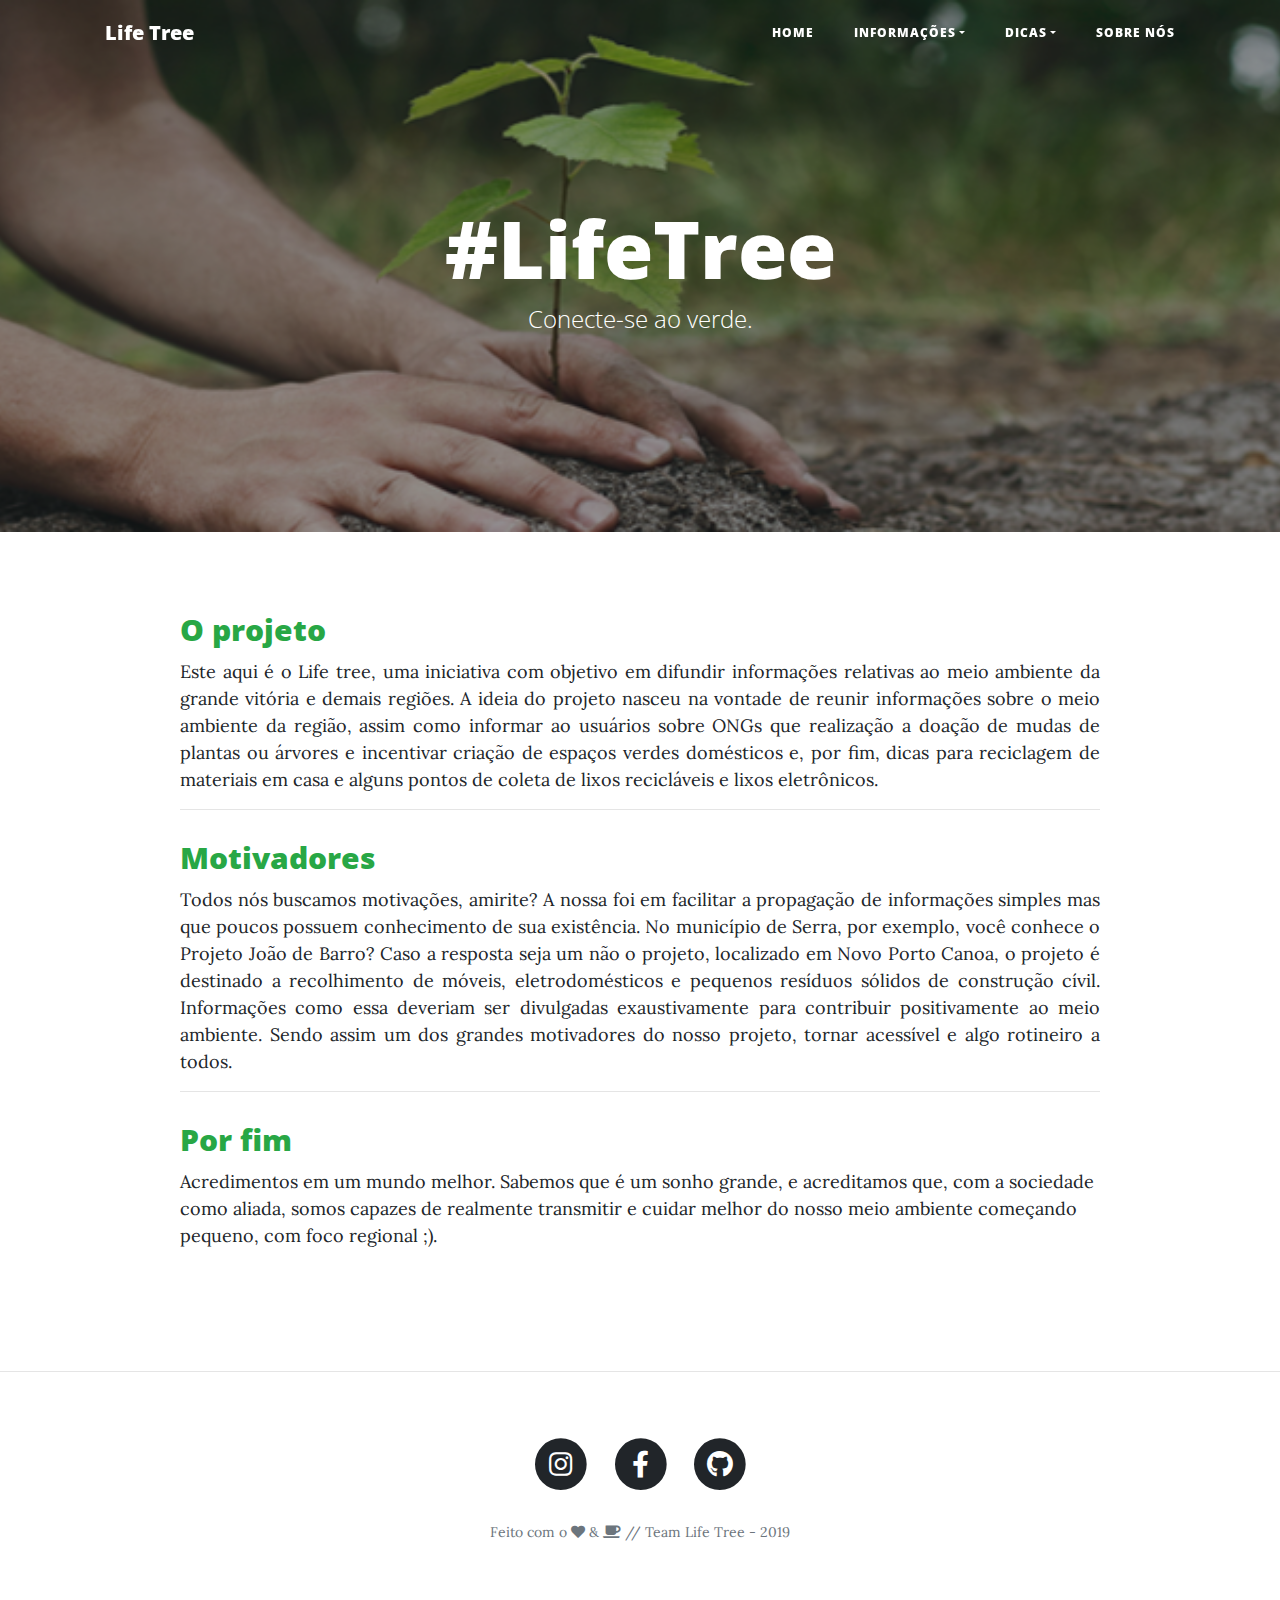
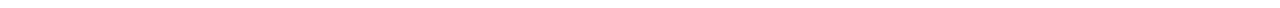
==== commit d150c944: "Ajutes gerais" ====
--- a/index.html
+++ b/index.html
@@ -26,7 +26,7 @@
     <link href="src/css/clean-blog/clean-blog.min.css" rel="stylesheet">
 
     <!-- Manifest -->
-    <!-- <link rel="manifest" href="/lifetree/manifest.json"> -->
+    <link rel="manifest" href="/lifetree/manifest.json">
 </head>
 
 <body>
@@ -61,7 +61,7 @@
                         </div>
                     </li>
                     <li class="nav-item">
-                        <a class="nav-link" href="contact.html">Sobre nós</a>
+                        <a class="nav-link" href="pages/quemsomos.html">Sobre nós</a>
                     </li>
                 </ul>
             </div>
@@ -76,7 +76,7 @@
                 <div class="col-lg-8 col-md-10 mx-auto">
                     <div class="site-heading">
                         <h1>#LifeTree</h1>
-                        <span class="subheading">Conecte-se ao verde !</span>
+                        <span class="subheading">Conecte-se ao verde.</span>
                     </div>
                 </div>
             </div>
@@ -87,12 +87,15 @@
     <div class="container pb-5">
         <div class="row">
             <div class="col-lg-10 col-md-12 mx-auto">
-                <div class="post-preview " >
+                <div class="post-preview">
                     <a>
-                        <h1 class="">O projeto</h1>
+                        <h6 class="post-title text-success">O projeto</h6>
                         <p class="post-subtitle text-justify">
-                            Este aqui é o Life tree, uma iniciativa com objetivo em difundir informações relativas ao meio ambiente da grande vitória e demais regiões. 
-                            A ideia do projeto consiste em reunir informações do meio ambinte regionais assim como informar ao usuários sobre ONGs que realização a doação de mudas de plantas ou árvores e informativos educativos e incentivadores para a criação de espaços verdes domésticos e por fim dicas para reciclagem de materiais em casa e alguns pontos de coleta de lixos recicláveis e lixos eletrônicos.
+                            Este aqui é o Life tree, uma iniciativa com objetivo em difundir informações relativas ao meio ambiente da grande 
+                            vitória e demais regiões. A ideia do projeto nasceu na vontade de reunir informações sobre o meio ambiente da região, assim como
+                            informar ao usuários sobre ONGs que realização a doação de mudas de plantas ou árvores e
+                            incentivar criação de espaços verdes domésticos e, por fim, dicas para reciclagem de materiais
+                               em casa e alguns pontos de coleta de lixos recicláveis e lixos eletrônicos.
                         </p>
                     </a>
                     <!-- <p class="post-meta">Posted by <a href="#">Start Bootstrap</a> on September 24, 2019</p> -->
@@ -100,23 +103,27 @@
                 <hr>
                 <div class="post-preview">
                     <a>
-                        <h6 class="post-title">Motivadores</h6>
-                        <p class="post-subtitle text-justify">Todos nós buscamos motivações, <span class="font-italic">amirite</span>? A nossa foi em facilitar a propagação de informações simples mas que poucos possuem conhecimento de sua existência. No município de Serra, por exemplo, você conhece o Projeto João de Barro? Caso a resposta seja não o projeto, localizado em Novo Porto Canoa, é destinado a recolhimento de móveis, eletrodomésticos e pequenos resíduos sólidos de construção cívil. Informações como essa deveriam ser divulgadas exaustivamente para contribuir positivamente ao meio ambiente. Sendo assim um dos grandes motivadores do nosso projeto, tornar acessível e algo rotineiro a todos.
-                        </p>
-                    </a>
-                    <!-- <p class="post-meta">Posted by <a href="#">Start Bootstrap</a> on September 24, 2019</p> -->
-                </div>
-                <br>
-                <div class="post-preview">
-                    <a>
-                        <h6 class="post-title">Título 3</h6>
-                        <p class="post-subtitle text-justify">Lorem ipsum fusce diam urna hendrerit nam blandit viverra, condimentum nam mi risus torquent eget aenean consequat augue, faucibus velit suscipit vel fermentum praesent sed. eleifend consectetur curae convallis ad sagittis dapibus, sem interdum sollicitudin eget. sit aptent nullam fusce fames tellus vel elit venenatis enim, aliquam senectus sociosqu donec condimentum nam egestas lorem, eros dictumst fringilla est in augue fames rhoncus. a vivamus nostra libero scelerisque commodo phasellus taciti blandit proin a, taciti non consequat odio vel pretium porttitor volutpat orci, duis etiam ullamcorper condimentum ullamcorper velit lobortis molestie volutpat.
+                        <h6 class="post-title text-success">Motivadores</h6>
+                        <p class="post-subtitle text-justify">
+                                Todos nós buscamos motivações, amirite? A nossa foi em facilitar a propagação de informações simples mas que poucos possuem conhecimento de sua existência. No município de Serra, por exemplo, você conhece o Projeto João de Barro? Caso a resposta seja um não o projeto, localizado em Novo Porto Canoa, o projeto é destinado a recolhimento de móveis, eletrodomésticos e pequenos resíduos sólidos de construção cívil. Informações como essa deveriam ser divulgadas exaustivamente para contribuir positivamente ao meio ambiente. Sendo assim um dos grandes motivadores do nosso projeto, tornar acessível e algo rotineiro a todos.
                         </p>
                     </a>
                     <!-- <p class="post-meta">Posted by <a href="#">Start Bootstrap</a> on September 24, 2019</p> -->
                 </div>
 
-                
+                <hr>
+
+                <div class="post-preview pb-5">
+                    <a>
+                        <h6 class="post-title text-success">Por fim</h6>
+                        <p class="post-subtitle">
+                            Acredimentos em um mundo melhor. Sabemos que é um sonho grande, e acreditamos que, com a sociedade como aliada, somos capazes de realmente transmitir e cuidar melhor
+                            do nosso meio ambiente começando pequeno, com foco regional ;).
+                        </p>
+                    </a>
+                    <!-- <p class="post-meta">Posted by <a href="#">Start Bootstrap</a> on September 24, 2019</p> -->
+                </div>
+
                 <!-- Pager -->
                 <!-- <div class="clearfix">
                     <a class="btn btn-primary float-right" href="#">Older Posts &rarr;</a>
@@ -158,7 +165,7 @@
                             </a>
                         </li>
                     </ul>
-                    <p class="copyright text-muted">Copyright &copy; Life Tree 2019</p>
+                    <p class="copyright text-muted">Feito com o <i class="fas fa-heart"></i> & <i class="fas fa-coffee"></i> // Team Life Tree - 2019 </p>
                 </div>
             </div>
         </div>
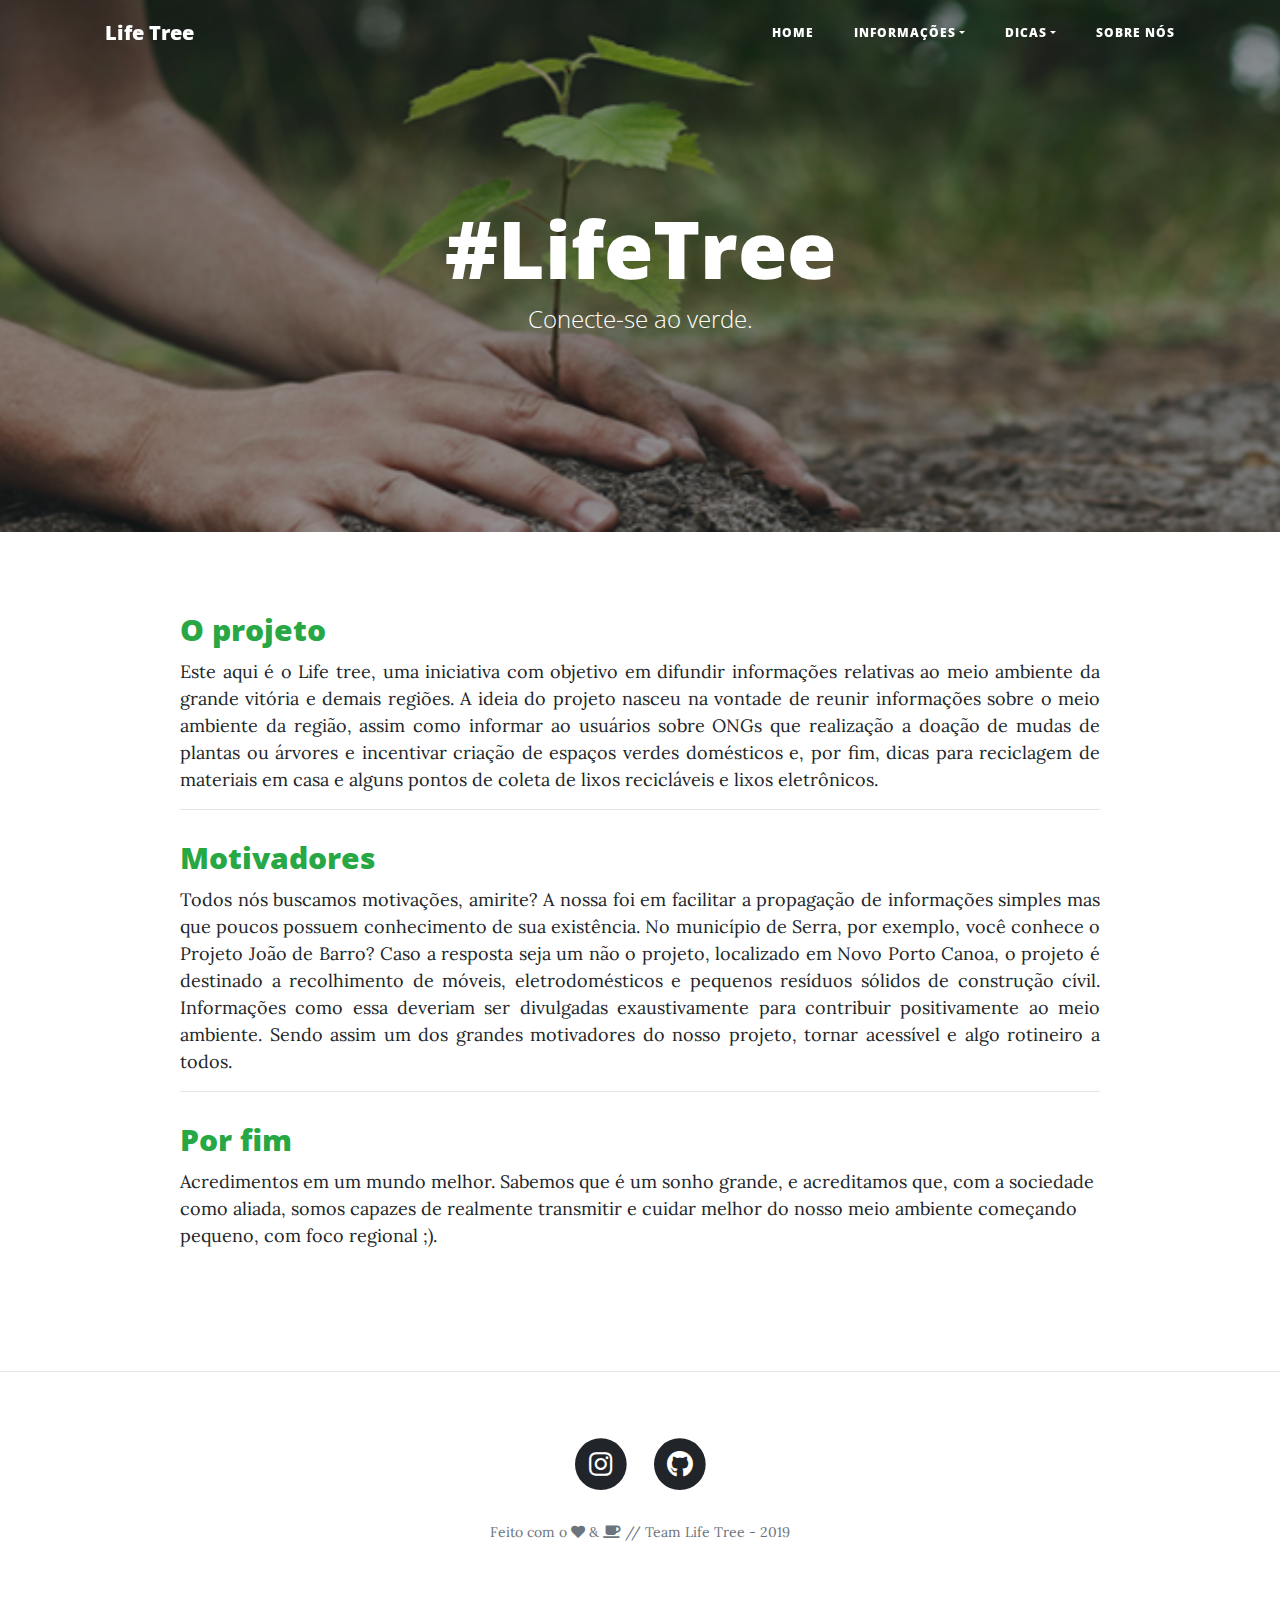
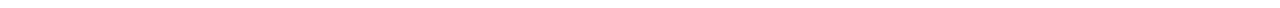
==== commit 6921bd35: "Little Ajuste" ====
--- a/index.html
+++ b/index.html
@@ -27,6 +27,7 @@
 
     <!-- Manifest -->
     <link rel="manifest" href="/lifetree/manifest.json">
+    <meta name="theme-color" content="#000">
 </head>
 
 <body>
@@ -141,23 +142,19 @@
                 <div class="col-lg-10 col-md-12 mx-auto">
                     <ul class="list-inline text-center">
                         <li class="list-inline-item">
-                            <a href="#">
+                            <a href="https://www.instagram.com/lifetree_es/">
                                 <span class="fa-stack fa-lg">
                   <i class="fas fa-circle fa-stack-2x"></i>
                   <i class="fab fa-instagram fa-stack-1x fa-inverse"></i>
                 </span>
-                            </a>
+                          </a>
                         </li>
-                        <li class="list-inline-item">
-                            <a href="#">
-                                <span class="fa-stack fa-lg">
-                  <i class="fas fa-circle fa-stack-2x"></i>
-                  <i class="fab fa-facebook-f fa-stack-1x fa-inverse"></i>
+
                 </span>
                             </a>
                         </li>
                         <li class="list-inline-item">
-                            <a href="#">
+                            <a href="https://github.com/guilhermehnrque/lifetree">
                                 <span class="fa-stack fa-lg">
                   <i class="fas fa-circle fa-stack-2x"></i>
                   <i class="fab fa-github fa-stack-1x fa-inverse"></i>
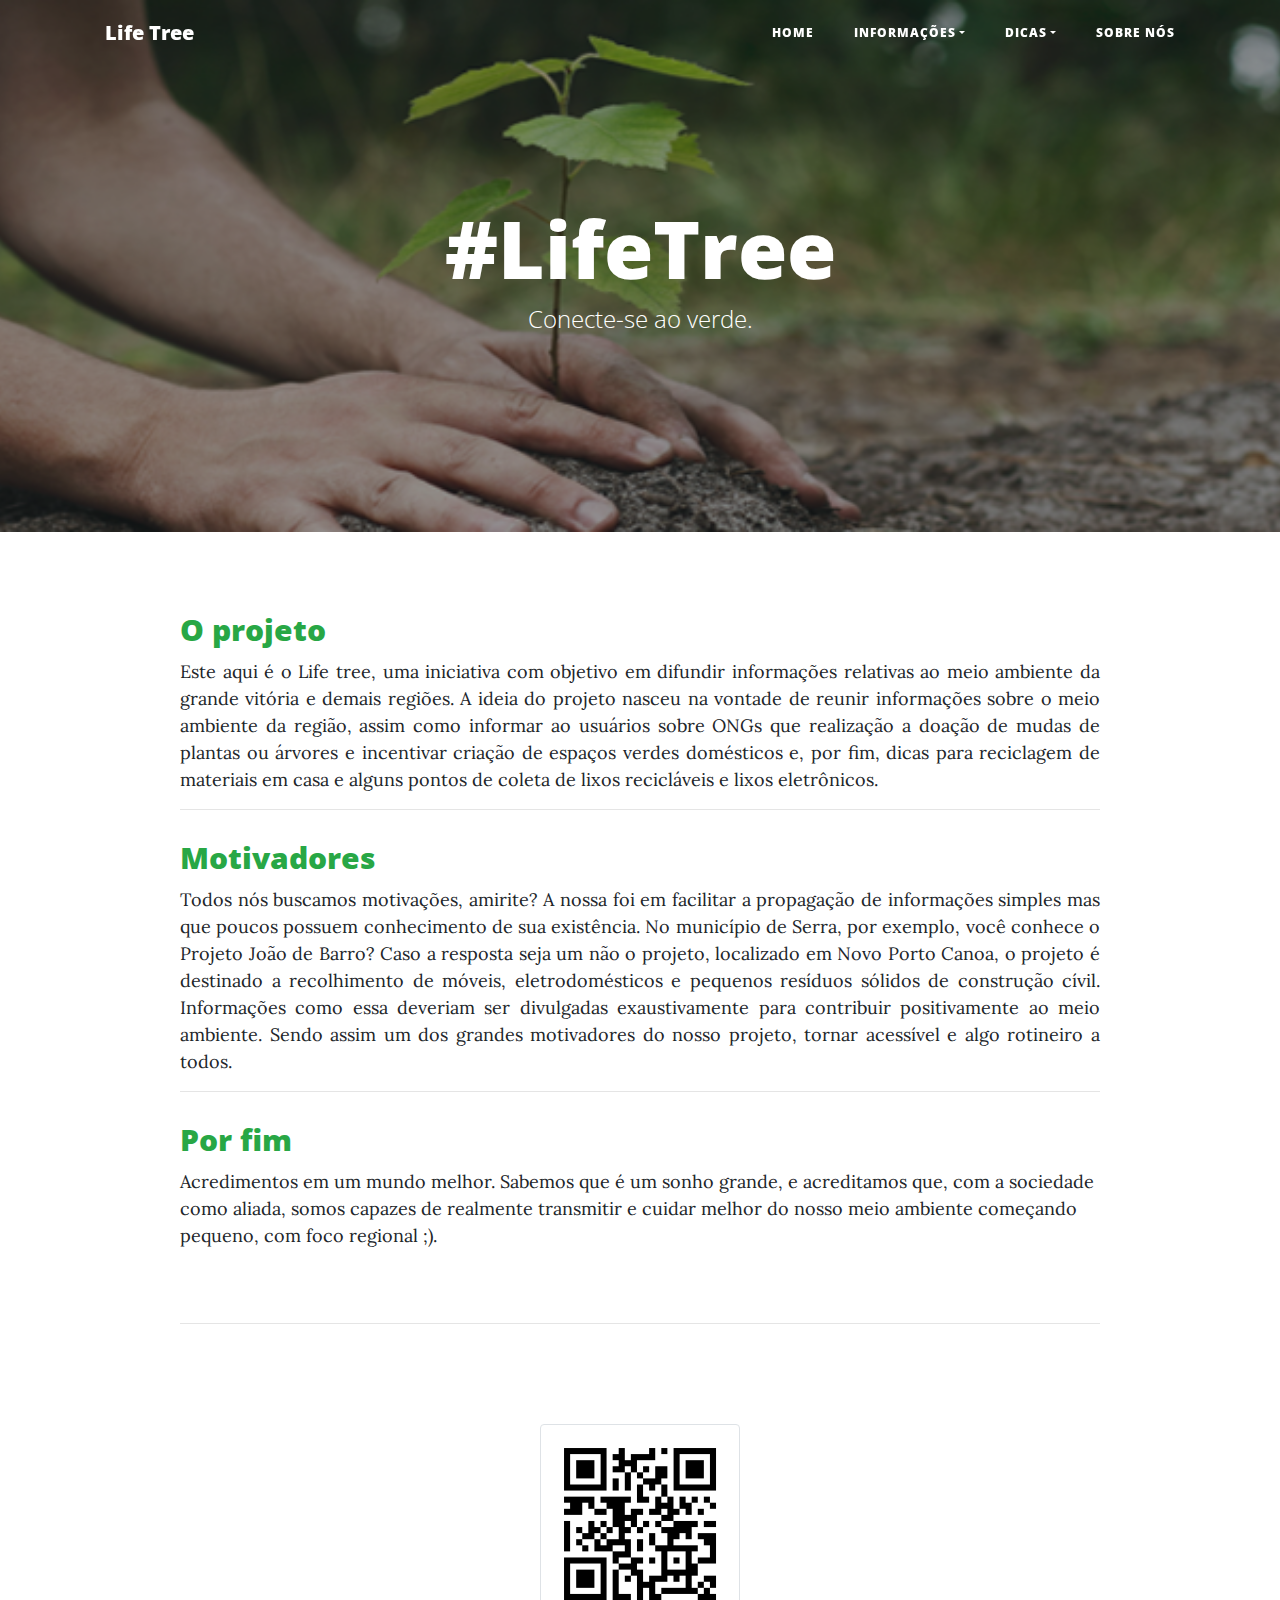
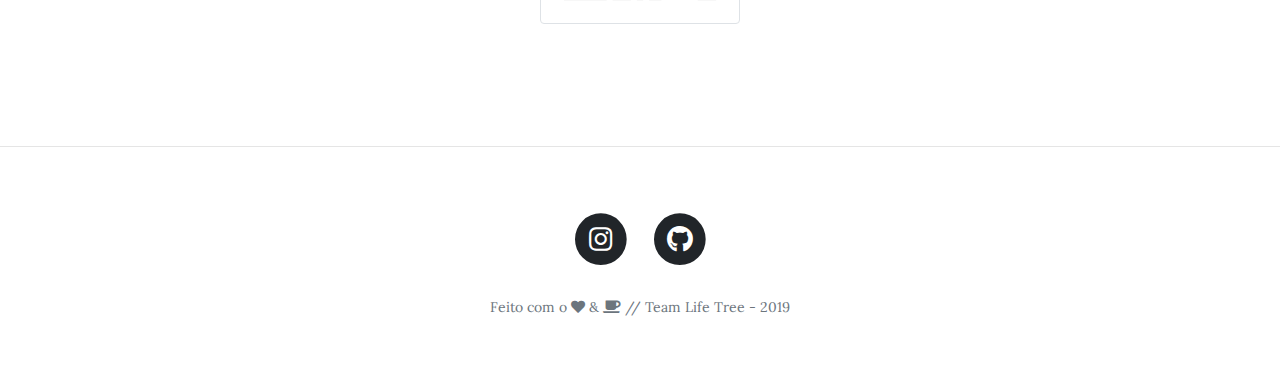
==== commit 393efb32: "Instalação do QR Code" ====
--- a/index.html
+++ b/index.html
@@ -27,7 +27,6 @@
 
     <!-- Manifest -->
     <link rel="manifest" href="/lifetree/manifest.json">
-    <meta name="theme-color" content="#000">
 </head>
 
 <body>
@@ -88,7 +87,7 @@
     <div class="container pb-5">
         <div class="row">
             <div class="col-lg-10 col-md-12 mx-auto">
-                <div class="post-preview">
+                <div class="post-preview " >
                     <a>
                         <h6 class="post-title text-success">O projeto</h6>
                         <p class="post-subtitle text-justify">
@@ -120,6 +119,17 @@
                         <p class="post-subtitle">
                             Acredimentos em um mundo melhor. Sabemos que é um sonho grande, e acreditamos que, com a sociedade como aliada, somos capazes de realmente transmitir e cuidar melhor
                             do nosso meio ambiente começando pequeno, com foco regional ;).
+                        </p>
+                    </a>
+                    <!-- <p class="post-meta">Posted by <a href="#">Start Bootstrap</a> on September 24, 2019</p> -->
+                </div>
+
+                <hr>
+                <div class="post-preview pb-5" style="margin-top: 100px;">
+                    <a>
+                        <h6 class="post-title text-success"></h6>
+                        <p class="post-subtitle">
+                            <img src="src/pics/image/qr_code.png" alt="" style="max-width: 200px; width: 100%" class="rounded mx-auto d-block img-thumbnail"> 
                         </p>
                     </a>
                     <!-- <p class="post-meta">Posted by <a href="#">Start Bootstrap</a> on September 24, 2019</p> -->
